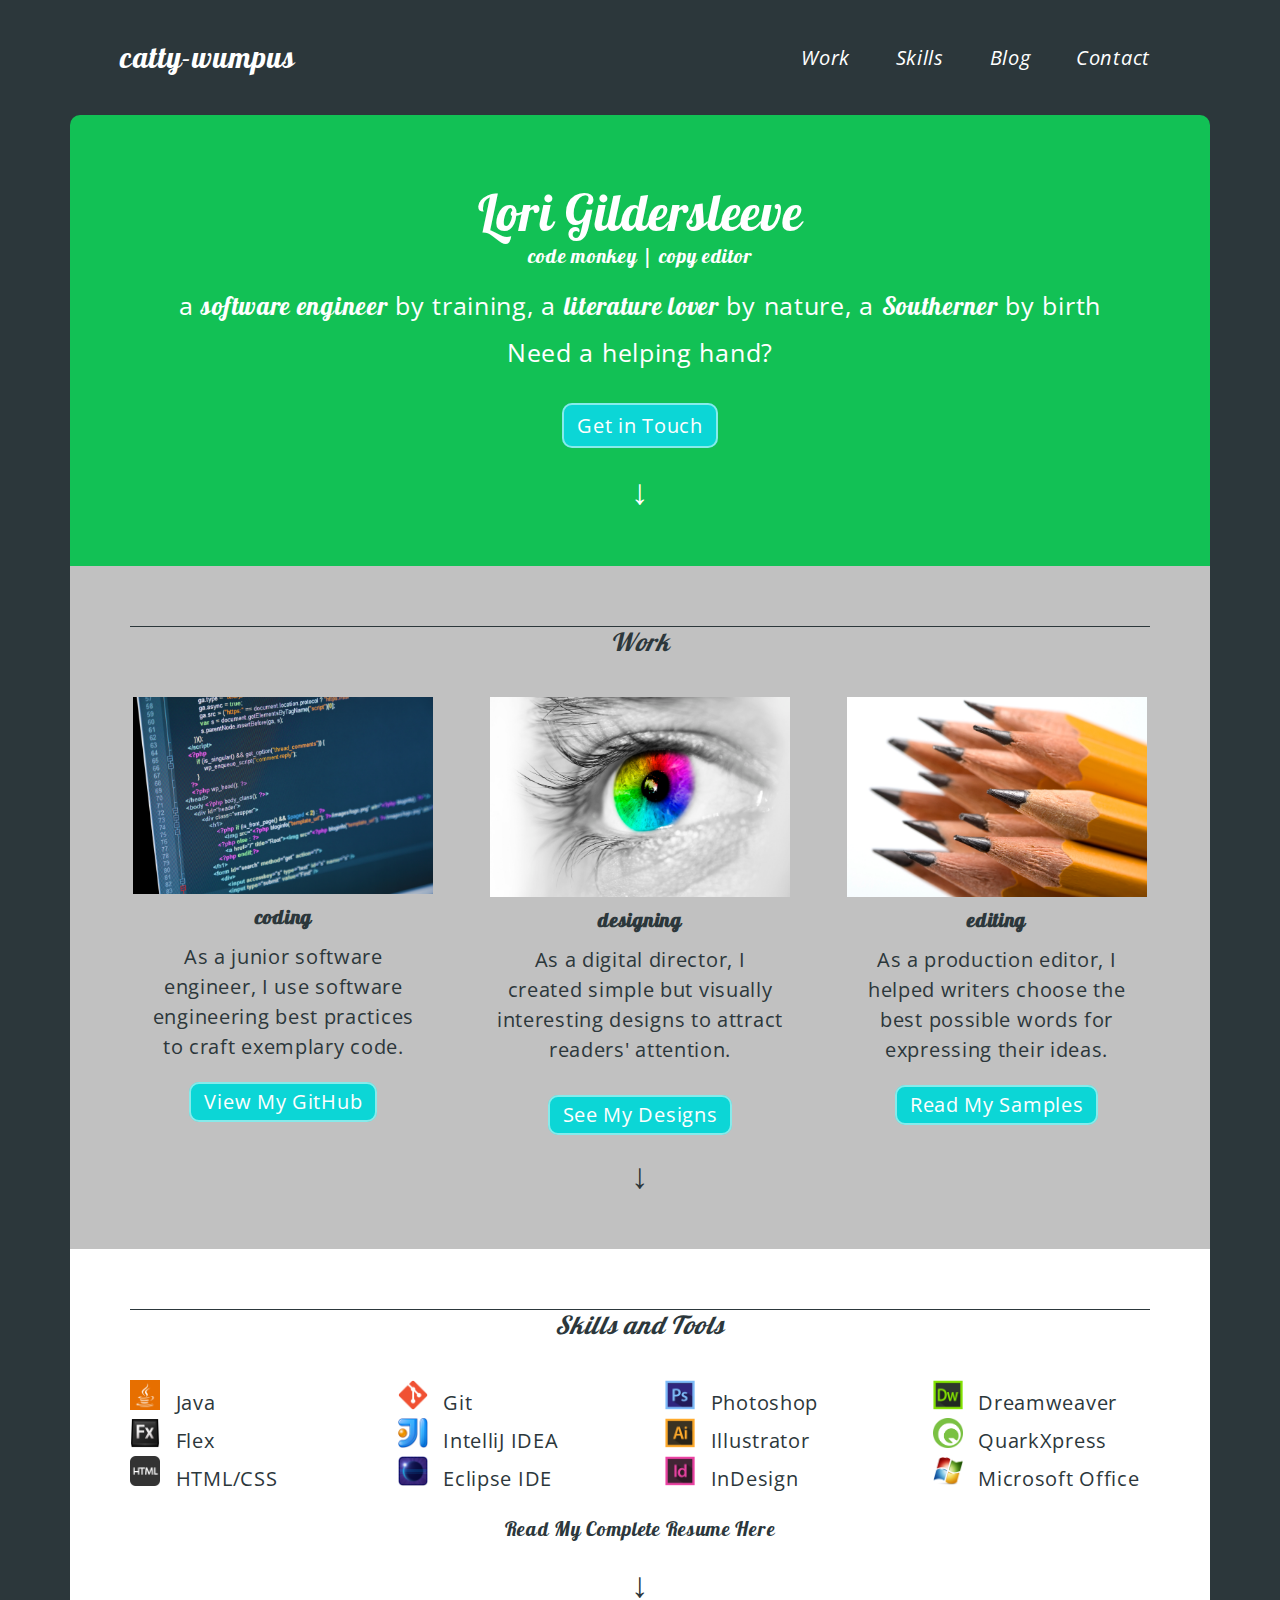
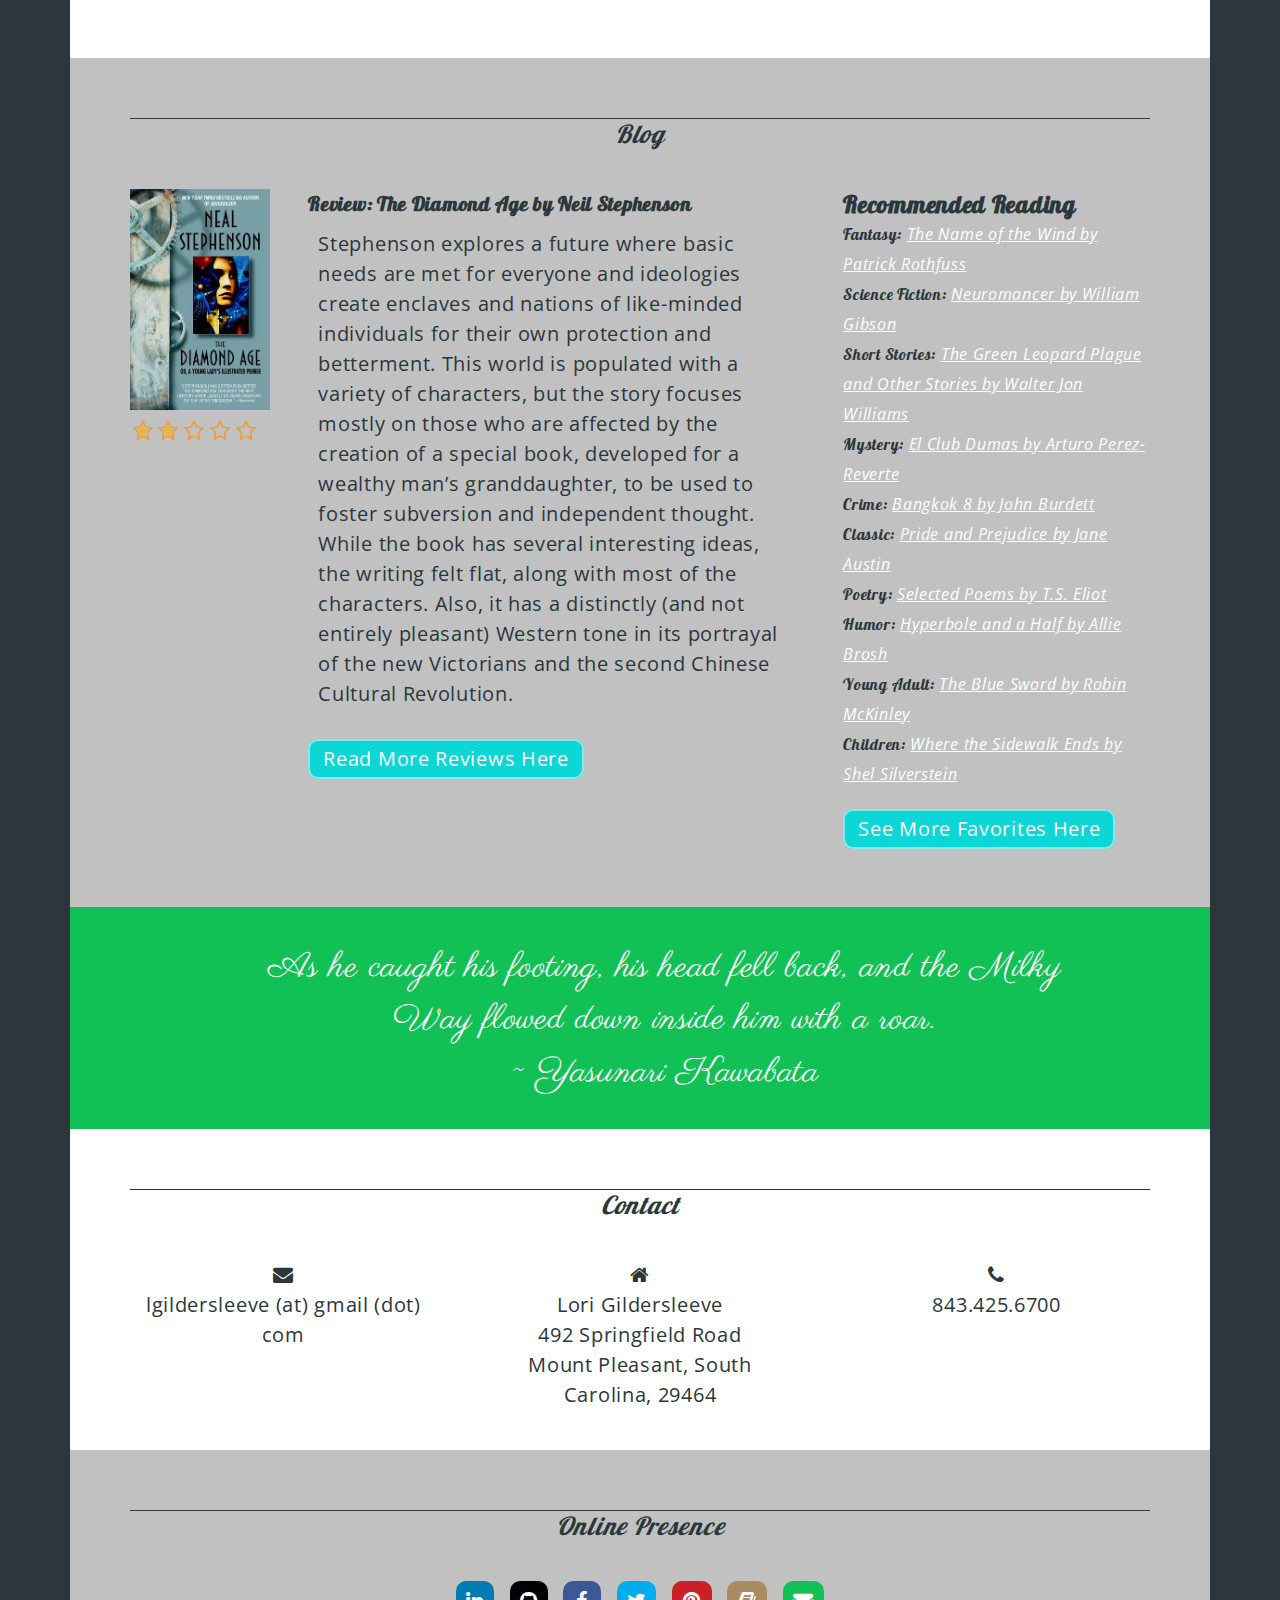
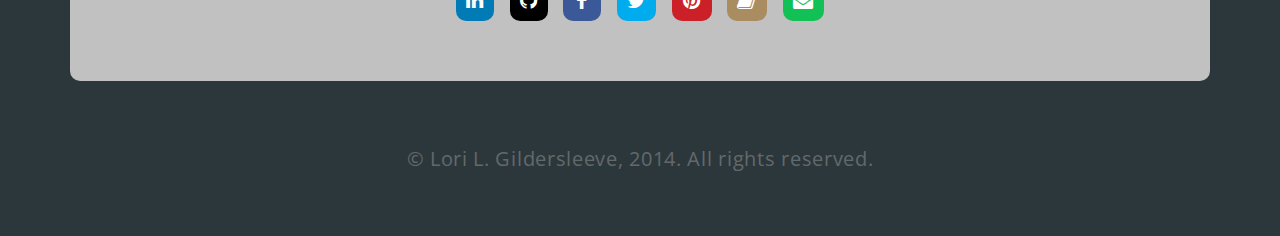
==== index.html @ 258e88af "Initial commit of 2014 web site update." ====
<!DOCTYPE HTML>
<html>
	<head>
		<title>catty-wumpus</title>
		<meta http-equiv="content-type" content="text/html; charset=utf-8" />
		<meta name="description" content="The portfolio for Lori Lane Gildersleeve, software engineer, graphic designer, and copy editor." />
		<meta name="keywords" content="Lori, Gildersleeve, software, engineer, graphic, designer, copy, editor" />
		<meta name="author" content="Lori Gildersleeve" />

		<!-- favicons -->
		<link rel="shortcut icon" href="/favicon.ico" type="image/x-icon">
		<link rel="icon" href="/favicon.ico" type="image/x-icon">

		<!-- fonts -->
		<link href='http://fonts.googleapis.com/css?family=Lobster|Lobster' rel='stylesheet' type='text/css'>
		<link href='http://fonts.googleapis.com/css?family=Open+Sans+Condensed:300,300italic,700|Open+Sans+Condensed' rel='stylesheet' type='text/css'>
		<link href='http://fonts.googleapis.com/css?family=Parisienne|Parisienne' rel='stylesheet' type='text/css'>
		<link href="fonts/font-awesome-4.1.0/css/font-awesome.min.css" rel="stylesheet">

		<!-- scripts -->

		<!-- jquery loader -->
		<link href="jquery-ui-1.10.4.custom.min.css" rel="stylesheet">
		<script src="js/jquery-2.1.1.js"></script>
		<script src="js/jquery-ui-1.10.4.min.js"></script>

		<!-- skelJS scripts -->
		<!--[if lte IE 8]><script src="js/html5shiv.js" type="text/javascript"></script><![endif]-->
		<script src="js/skel.min.js">
		{
			prefix: 'style',
			preloadStyleSheets: true,
			resetCSS: true,
			boxModel: 'border',
			grid: { gutters: 30 },
			breakpoints: {
				wide: { range: '1200-', containers: 1140, grid: { gutters: 50 } },
				narrow: { range: '481-1199', containers: 960 },
				mobile: { range: '-480', containers: 'fluid', lockViewport: true, grid: { collapse: true } }
			}
		}
		</script>

		<!-- script to flip through quotes -->
		<script src="js/quoteScript.js"></script>

		<!-- script to handle carousel -->
		<script src="js/carouselScript.js"></script>

		<!-- script to handle popup dialog -->
		<script src="js/dialogScript.js"></script>

		<!-- Google analytics script -->
		<script>
			(function(i,s,o,g,r,a,m){i['GoogleAnalyticsObject']=r;i[r]=i[r]||function(){
			(i[r].q=i[r].q||[]).push(arguments)},i[r].l=1*new Date();a=s.createElement(o),
			m=s.getElementsByTagName(o)[0];a.async=1;a.src=g;m.parentNode.insertBefore(a,m)
			})(window,document,'script','http://www.google-analytics.com/analytics.js','ga');
			ga('create', 'UA-52053303-1', 'catty-wumpus.com');
			ga('send', 'pageview');
		</script>
	</head>
	<body>
		<div class="container">
			<!-- Header -->
				<div id="header" class="row">
					<div class="4u">
						<a href="http://www.catty-wumpus.com/"><h1>catty-wumpus</h1></a>
					</div>
					<nav id="nav" class="8u">
						<a href="#work">Work</a>
						<a href="#skills">Skills</a>
						<a href="#blog">Blog</a>
						<a href="#contact">Contact</a>
					</nav>
				</div>
			<!-- Hero -->
				<section id="hero">
					<h2>Lori Gildersleeve</h2>
					<h3>code monkey | copy editor</h3>
					<p>a <span class="emphasis">software engineer</span> by training, a <span class="emphasis">literature lover</span> by nature, a <span class="emphasis">Southerner</span> by birth</p>
					<p>Need a helping hand?</p>
					<a href="#contact" class="button">Get in Touch</a>
					<div class="arrowDown">
						↓
					</div>
				</section>
			<!-- Work -->
				<div id="work">
					<div id="divider" class="12u">
						<h4>Work</h4>
					</div>
					<div class="row">
						<section id="work_sub" class="4u">
						<img src="images/work_imgs/code_img.jpg" alt="Code Image" class="work_img"/>
							<h5>coding</h5>
							<p>As a junior software engineer, I use software engineering best practices to craft exemplary code.</p>
							<a href="https://github.com/lgilders" target="_blank" id="work_button" class="button">View My GitHub</a>
						</section>
						<section id="work_sub" class="4u">
							<img src="images/work_imgs/design_img.jpg" alt="Design Image" class="work_img"/>
							<h5>designing</h5>
							<p>As a digital director, I created simple but visually interesting designs to attract readers' attention.</p>
							<a href="carousel.html" id="dialogButton" class="button">See My Designs</a>
						</section>
						<section id="work_sub" class="4u">
							<img src="images/work_imgs/edit_img.jpg" alt="Edit Image" class="work_img"/>
							<h5>editing</h5>
							<p>As a production editor, I helped writers choose the best possible words for expressing their ideas.</p>
							<a href="images/Gildersleeve_Samples.pdf" target="_blank" id="work_button" class="button">Read My Samples</a>
						</section>
					</div>
					<div class="arrowDown">
						↓
					</div>
				</div>
			<!-- Skills -->
				<div id="skills">
					<div id="divider" class="12u">
						<h4>Skills and Tools</h4>
					</div>
					<div id="skill_col" class="row">
						<section class="3u">
							<ul class="skilllist">
								<li><span class="skill"><img src="images/skills_icons/java_icon.png" alt="Java Icon" class="icon"/></span>Java</li>
								<li><span class="skill"><img src="images/skills_icons/flex_icon.png" alt="Flex Icon" class="icon"/></span>Flex</li>
								<li><span class="skill"><img src="images/skills_icons/html_icon.png" alt="HTML Icon" class="icon"/></span>HTML/CSS</li>
							</ul>
						</section>
						<section class="3u">
							<ul class="skilllist">
								<li><span class="skill"><img src="images/skills_icons/git_icon.png" alt="Git Icon" class="icon"/></span>Git</li>
								<li><span class="skill"><img src="images/skills_icons/intellij_icon.png" alt="IntelliJ IDEA Icon" class="icon"/></span>IntelliJ IDEA</li>
								<li><span class="skill"><img src="images/skills_icons/eclipse_icon.png" alt="Eclipse IDE Icon" class="icon"/></span>Eclipse IDE</li>
							</ul>
						</section>
						<section class="3u">
							<ul class="skilllist">
								<li><span class="skill"><img src="images/skills_icons/photoshop_icon.png" alt="Photoshop Icon" class="icon"/></span>Photoshop</li>
								<li><span class="skill"><img src="images/skills_icons/illustrator_icon.png" alt="Illustrator Icon" class="icon"/></span>Illustrator</li>
								<li><span class="skill"><img src="images/skills_icons/indesign_icon.png" alt="InDesign Icon" class="icon"/></span>InDesign</li>
							</ul>
						</section>
						<section class="3u">
							<ul class="skilllist">
								<li><span class="skill"><img src="images/skills_icons/dreamweaver_icon.png" alt="Dreamweaver Icon" class="icon"/></span>Dreamweaver</li>
								<li><span class="skill"><img src="images/skills_icons/quark_icon.png" alt="QuarkXpress Icon" class="icon"/></span>QuarkXpress</li>
								<li><span class="skill"><img src="images/skills_icons/windows_icon.png" alt="MS Office Icon" class="icon"/></span>Microsoft Office</li>
							</ul>
						</section>
					</div>
					<section id="resume" class="12u">
						<a href="images/Gildersleeve_Resume.pdf" target="_blank"><p><span class="emphasis">Read My Complete Resume Here</span></p></a>
					</section>
					<div class="arrowDown">
						↓
					</div>
				</div>
			<!-- Blog -->
				<div id="blog">
					<div id="divider" class="12u">
						<h4>Blog</h4>
					</div>
					<div class="row">
					<!-- Post -->
						<section id="blog_imgs" class="2u">
							<div id="blog_img">
								<img src="images/blog_imgs/diamond_age_cover.jpg" alt="The Diamond Age book cover" class="blog_img"/>
							</div>
							<div id="star_img">
								<ul id="stars">
									<li><img src="images/blog_imgs/stars/star_full.png" alt="Full Star" class="star_img"/></li>
									<li><img src="images/blog_imgs/stars/star_full.png" alt="Full Star" class="star_img"/></li>
									<li><img src="images/blog_imgs/stars/star_empty.png" alt="Empty Star" class="star_img"/></li>
									<li><img src="images/blog_imgs/stars/star_empty.png" alt="Empty Star" class="star_img"/></li>
									<li><img src="images/blog_imgs/stars/star_empty.png" alt="Empty Star" class="star_img"/></li>
								</ul>
							</div>
						</section>
						<section class="6u">
							<h5>Review: The Diamond Age by Neil Stephenson</h5>
							<p>Stephenson explores a future where basic needs are met for everyone and ideologies create enclaves and nations of like-minded individuals for their own protection and betterment. This world is populated with a variety of characters, but the story focuses mostly on those who are affected by the creation of a special book, developed for a wealthy man’s granddaughter, to be used to foster subversion and independent thought. While the book has several interesting ideas, the writing felt flat, along with most of the characters. Also, it has a distinctly (and not entirely pleasant) Western tone in its portrayal of the new Victorians and the second Chinese Cultural Revolution.</p>
							<a href="http://catty-wumpus.com/blog/" target="_blank" id="review_button" class="button">Read More Reviews Here</a>
						</section>
						<!-- Recommendations -->
						<section id="reading" class="4u">
							<h5>Recommended Reading</h5>
							<ul>
								<li><span class="emphasis">Fantasy:</span> <a href="http://www.amazon.com/The-Name-Wind-Kingkiller-Chronicles/dp/0756404746/ref=sr_1_1?ie=UTF8&qid=1402986743&sr=8-1&keywords=name+of+the+wind" target="_blank" >The Name of the Wind by Patrick Rothfuss</a></li>
								
								<li><span class="emphasis">Science Fiction:</span> <a href="http://www.amazon.com/Neuromancer-William-Gibson/dp/0441569595/ref=sr_1_1?s=books&ie=UTF8&qid=1402986767&sr=1-1&keywords=neuromancer" target="_blank" >Neuromancer by William Gibson</a></li>
								
								<li><span class="emphasis">Short Stories:</span> <a href="http://www.amazon.com/Green-Leopard-Plague-Other-Stories/dp/1597801771/ref=sr_1_1?ie=UTF8&qid=1402987692&sr=8-1&keywords=green+leopard+plague" target="_blank" >The Green Leopard Plague and Other Stories by Walter Jon Williams</a></li>

								<li><span class="emphasis">Mystery:</span> <a href="http://www.amazon.com/Club-Dumas-Arturo-Perez-Reverte/dp/015603283X/ref=sr_1_1?s=books&ie=UTF8&qid=1402986788&sr=1-1&keywords=el+club+dumas" target="_blank" >El Club Dumas by Arturo Perez-Reverte</a></li>
								
								<li><span class="emphasis">Crime:</span> <a href="http://www.amazon.com/Bangkok-Royal-Thai-Detective-Novel/dp/1400032903/ref=sr_1_1?s=books&ie=UTF8&qid=1402986802&sr=1-1&keywords=bangkok+8" target="_blank" >Bangkok 8 by John Burdett</a></li>
								
								<li><span class="emphasis">Classic:</span> <a href="http://www.amazon.com/Pride-Prejudice-Jane-Austen/dp/149440477X/ref=sr_1_1?s=books&ie=UTF8&qid=1402986820&sr=1-1&keywords=pride+and+prejudice" target="_blank" >Pride and Prejudice by Jane Austin</a></li>
								
								<li><span class="emphasis">Poetry:</span> <a href="http://www.amazon.com/Selected-Poems-T-S-Eliot/dp/0156806479/ref=sr_1_12?ie=UTF8&qid=1402987466&sr=8-12&keywords=t.s.+eliot" target="_blank" >Selected Poems by T.S. Eliot</a></li>
								
								<li><span class="emphasis">Humor:</span> <a href="http://www.amazon.com/Hyperbole-Half-Unfortunate-Situations-Mechanisms/dp/1451666179/ref=sr_1_1?s=books&ie=UTF8&qid=1402986872&sr=1-1&keywords=hyperbole+and+a+half" target="_blank" >Hyperbole and a Half by Allie Brosh</a></li>
								
								<li><span class="emphasis">Young Adult:</span> <a href="http://www.amazon.com/Blue-Sword-Newbery-Honor-Roll/dp/014130975X/ref=sr_1_1?ie=UTF8&qid=1402987584&sr=8-1&keywords=the+blue+sword" target="_blank" >The Blue Sword by Robin McKinley</a></li>
								
								<li><span class="emphasis">Children:</span> <a href="http://www.amazon.com/Where-Sidewalk-Ends-Poems-Drawings/dp/0060572345/ref=sr_1_1?ie=UTF8&qid=1402988008&sr=8-1&keywords=shel+silverstein" target="_blank" >Where the Sidewalk Ends by Shel Silverstein</a></li>
							</ul>
							<div id="reading_button">
								<a href="https://www.goodreads.com/lgildersleeve" target="_blank" class="button">See More Favorites Here</a>
							</div>
						</section>
					</div>
				</div>
			<!-- Quote -->
				<div id="quote" class="row">
					<section id="changeQuote" class="12u">
						<p>As he caught his footing, his head fell back, and the Milky Way flowed down inside him with a roar.</p>
						<p>~ Yasunari Kawabata</p>
					</section>
				</div>
			<!-- Contact -->
				<div id="contact">
					<div id="divider" class="12u">
						<h4>Contact</h4>
					</div>
					<!-- Real World -->
					<div class="row">
						<section class="4u">
							<ul class="email">
								<li><span class="fa fa-envelope" /></li>
								<li><p>lgildersleeve (at) gmail (dot) com</p></li>
							</ul>
						</section>
						<section class="4u">
							<ul class="address">
								<li><span class="fa fa-home" /></li>
								<li><p>Lori Gildersleeve <br/>
							   492 Springfield Road <br/>
							   Mount Pleasant, South Carolina, 29464</p></li>
							</ul>
						</section>
						<section class="4u">
							<ul class="phone">
								<li><span class="fa fa-phone" /></li>
								<li><p>843.425.6700</p></li>
							</ul>
						</section>	
					</div>
				</div>
			<!-- Presence -->
				<div id="presence">
					<div id="divider" class="12u">
						<h4>Online Presence</h4>
					</div>
					<div id="presence_list">
						<section class="12u">
							<ul class="social">
								<li><a href="http://www.linkedin.com/in/lgildersleeve/" target="_blank" class="fa fa-linkedin"></a></li>
								<li><a href="https://github.com/lgilders" target="_blank" class="fa fa-github"></a></li>
								<li><a href="https://www.facebook.com/lgildersleeve" target="_blank" class="fa fa-facebook"></a></li>
								<li><a href="https://twitter.com/catty_wumpus" target="_blank" class="fa fa-twitter"></a></li>
								<li><a href="http://www.pinterest.com/llgildersleeve/" target="_blank" class="fa fa-pinterest"></a></li>
								<li><a href="https://www.goodreads.com/lgildersleeve" target="_blank" class="fa fa-book"></a></li>
								<li><a href="mailto:lgildersleeve@gmail.com" class="fa fa-envelope"></a></li>
							</ul>
						</section>
					</div>
				</div>
			<!-- Footer -->
				<div id="footer" class="row">
					&copy; Lori L. Gildersleeve, 2014. All rights reserved.
				</div>
			<!-- Dialog Div -->
				<div id="dialog1" title="Design Samples">
				</div>
		</div>
	</body>
</html>
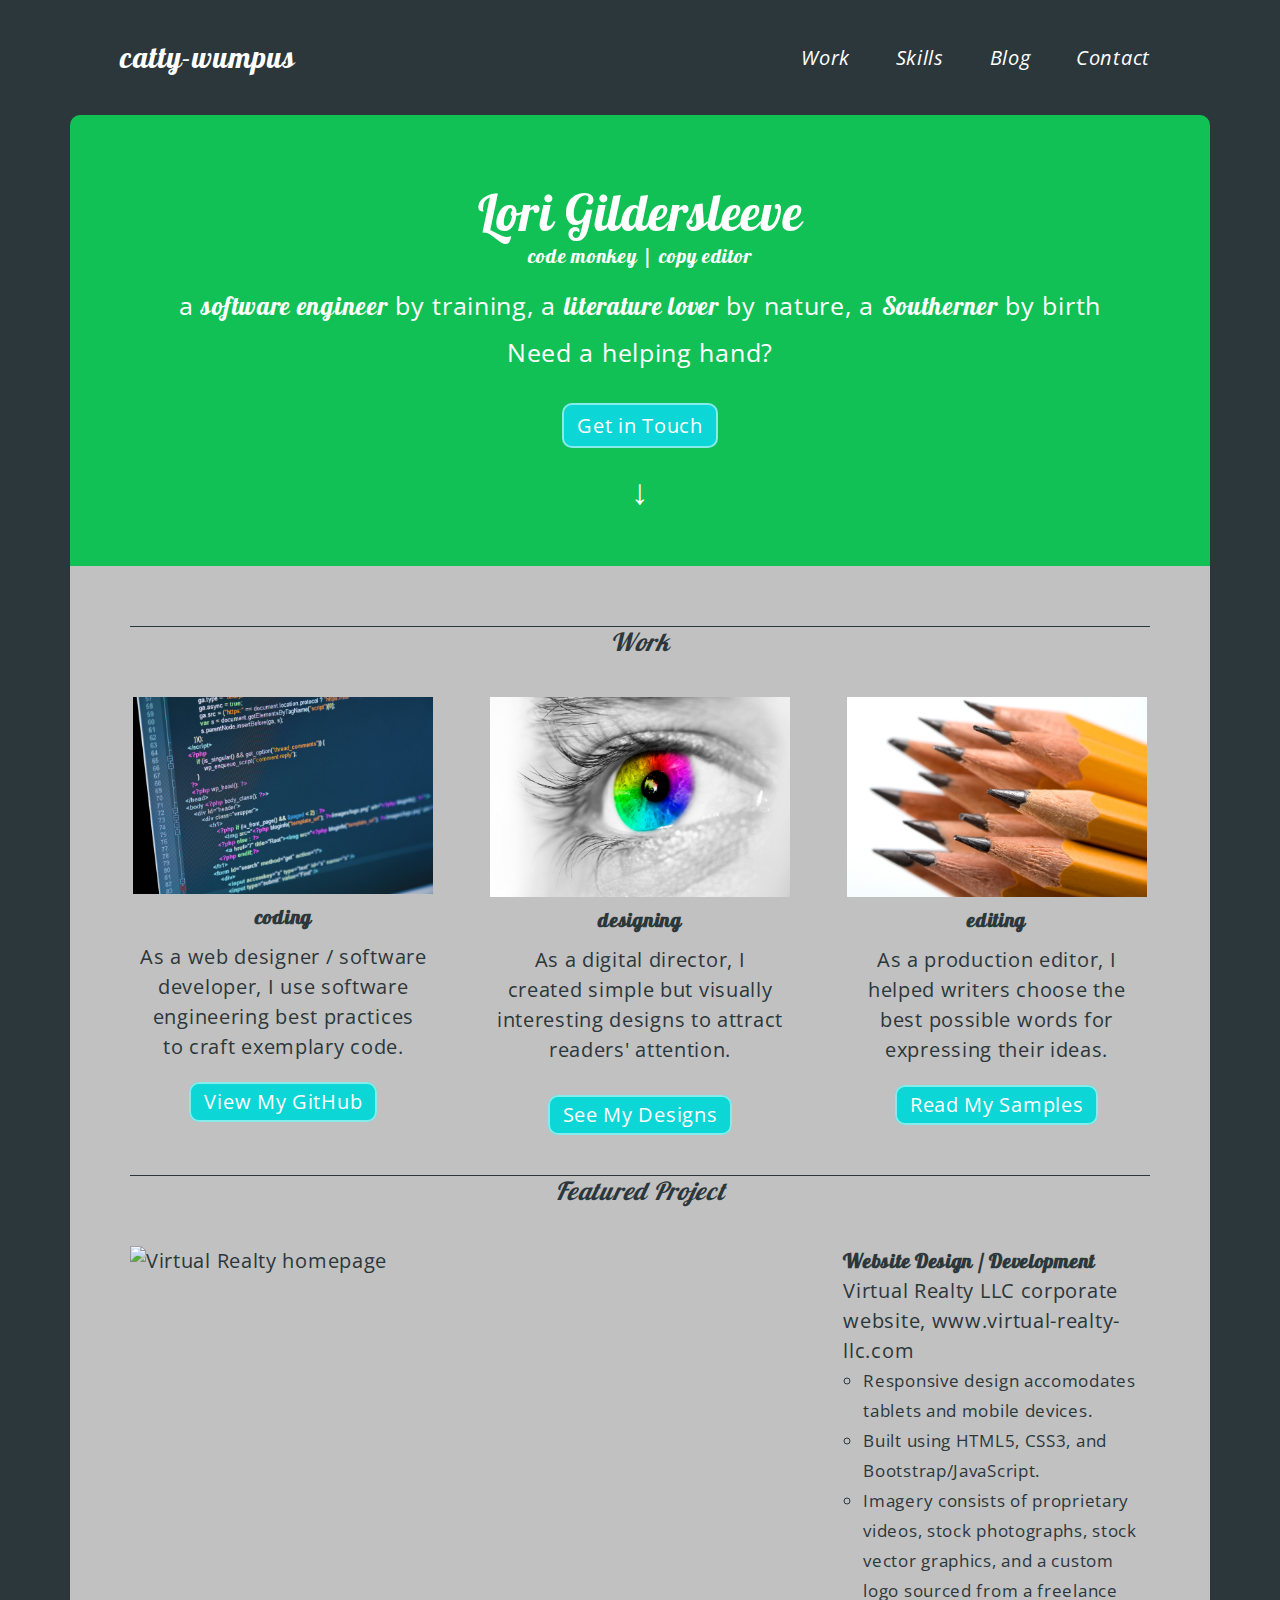
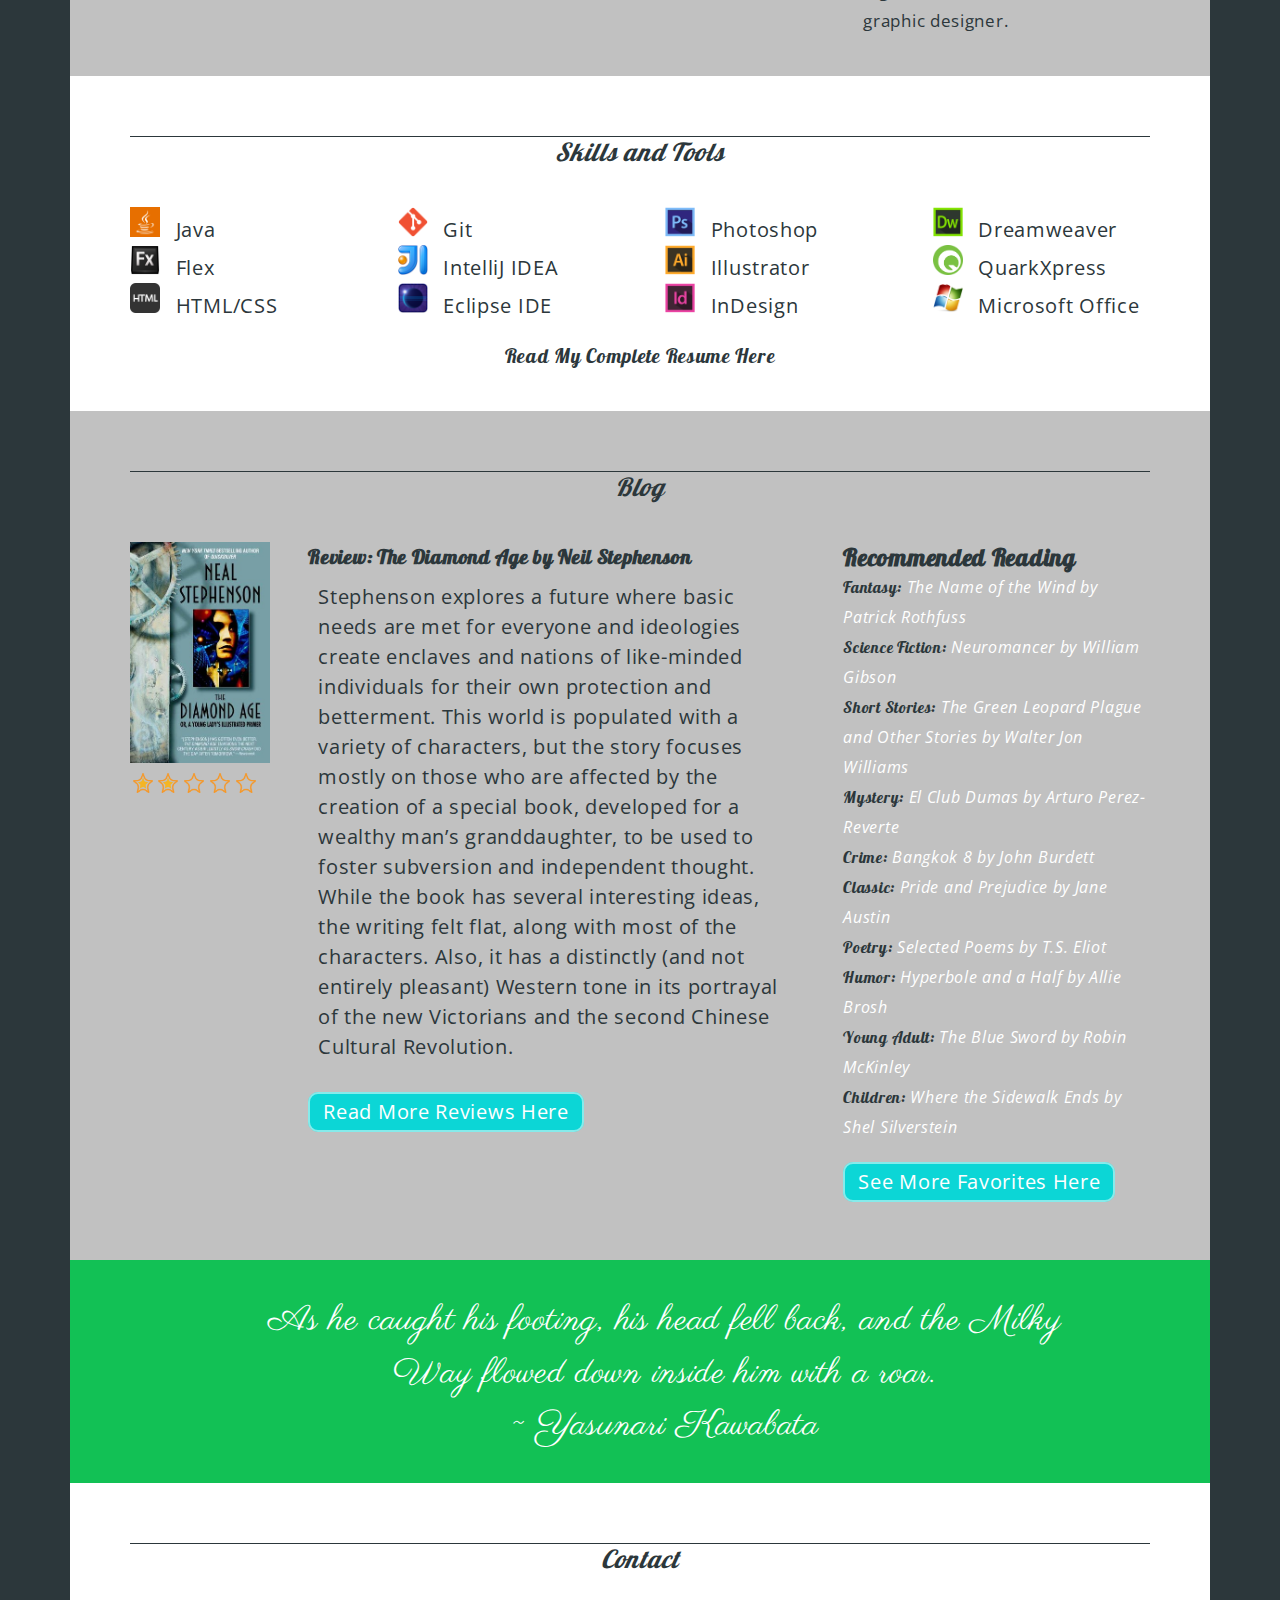
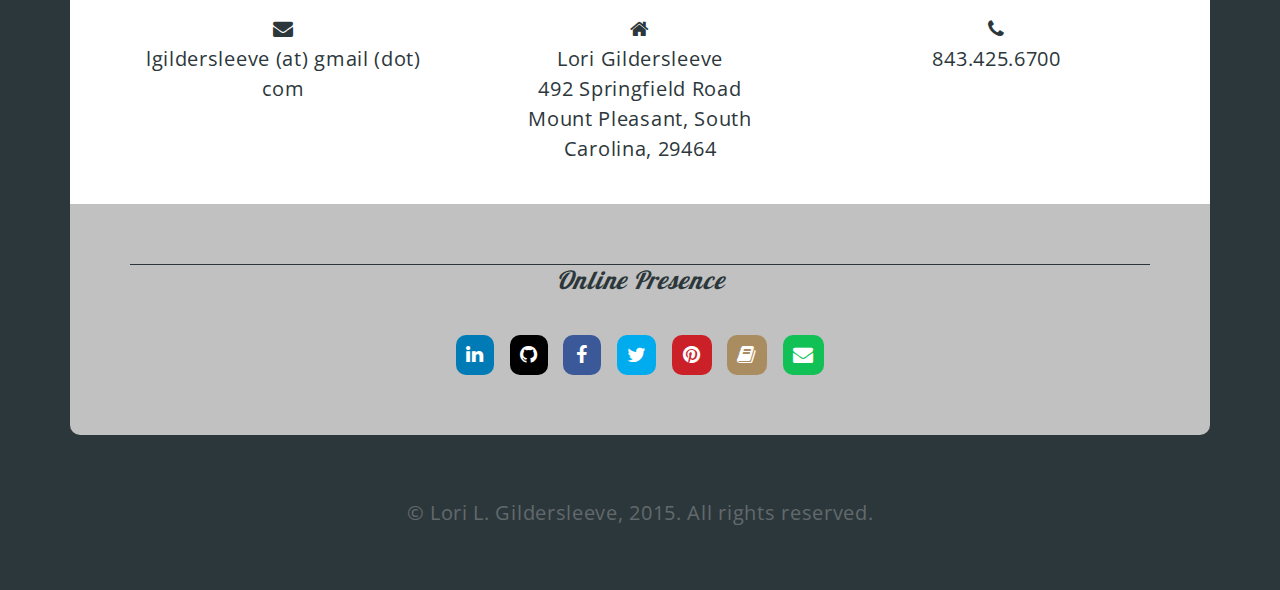
==== commit c9406bdb: "Updated site with featured project." ====
--- a/index.html
+++ b/index.html
@@ -94,7 +94,7 @@
 						<section id="work_sub" class="4u">
 						<img src="images/work_imgs/code_img.jpg" alt="Code Image" class="work_img"/>
 							<h5>coding</h5>
-							<p>As a junior software engineer, I use software engineering best practices to craft exemplary code.</p>
+							<p>As a web designer / software developer, I use software engineering best practices to craft exemplary code.</p>
 							<a href="https://github.com/lgilders" target="_blank" id="work_button" class="button">View My GitHub</a>
 						</section>
 						<section id="work_sub" class="4u">
@@ -110,8 +110,24 @@
 							<a href="images/Gildersleeve_Samples.pdf" target="_blank" id="work_button" class="button">Read My Samples</a>
 						</section>
 					</div>
-					<div class="arrowDown">
-						↓
+					<div id="project">
+						<div id="divider" class="12u">
+							<h4>Featured Project</h4>
+						</div>
+						<div class="row">
+							<section id="project_sub" class="8u">
+								<a href="http://www.virtual-realty-llc.com"><img src="images/work_imgs/virtual-realty.png" title="Virtual Realty homepage" /></a>
+							</section>
+							<section id="project_sub" class="4u">
+								<h5>Website Design / Development</h5>
+								<p>Virtual Realty LLC corporate website, <a href="http://www.virtual-realty-llc.com">www.virtual-realty-llc.com</a></p>
+								<ul>
+									<li>Responsive design accomodates tablets and mobile devices.</li>
+									<li>Built using HTML5, CSS3, and Bootstrap/JavaScript.</li>
+									<li>Imagery consists of proprietary videos, stock photographs, stock vector graphics, and a custom logo sourced from a freelance graphic designer.</li>
+								</ul>
+							</section>
+						</div>
 					</div>
 				</div>
 			<!-- Skills -->
@@ -152,9 +168,6 @@
 					<section id="resume" class="12u">
 						<a href="images/Gildersleeve_Resume.pdf" target="_blank"><p><span class="emphasis">Read My Complete Resume Here</span></p></a>
 					</section>
-					<div class="arrowDown">
-						↓
-					</div>
 				</div>
 			<!-- Blog -->
 				<div id="blog">
@@ -269,7 +282,7 @@
 				</div>
 			<!-- Footer -->
 				<div id="footer" class="row">
-					&copy; Lori L. Gildersleeve, 2014. All rights reserved.
+					&copy; Lori L. Gildersleeve, 2015. All rights reserved.
 				</div>
 			<!-- Dialog Div -->
 				<div id="dialog1" title="Design Samples">
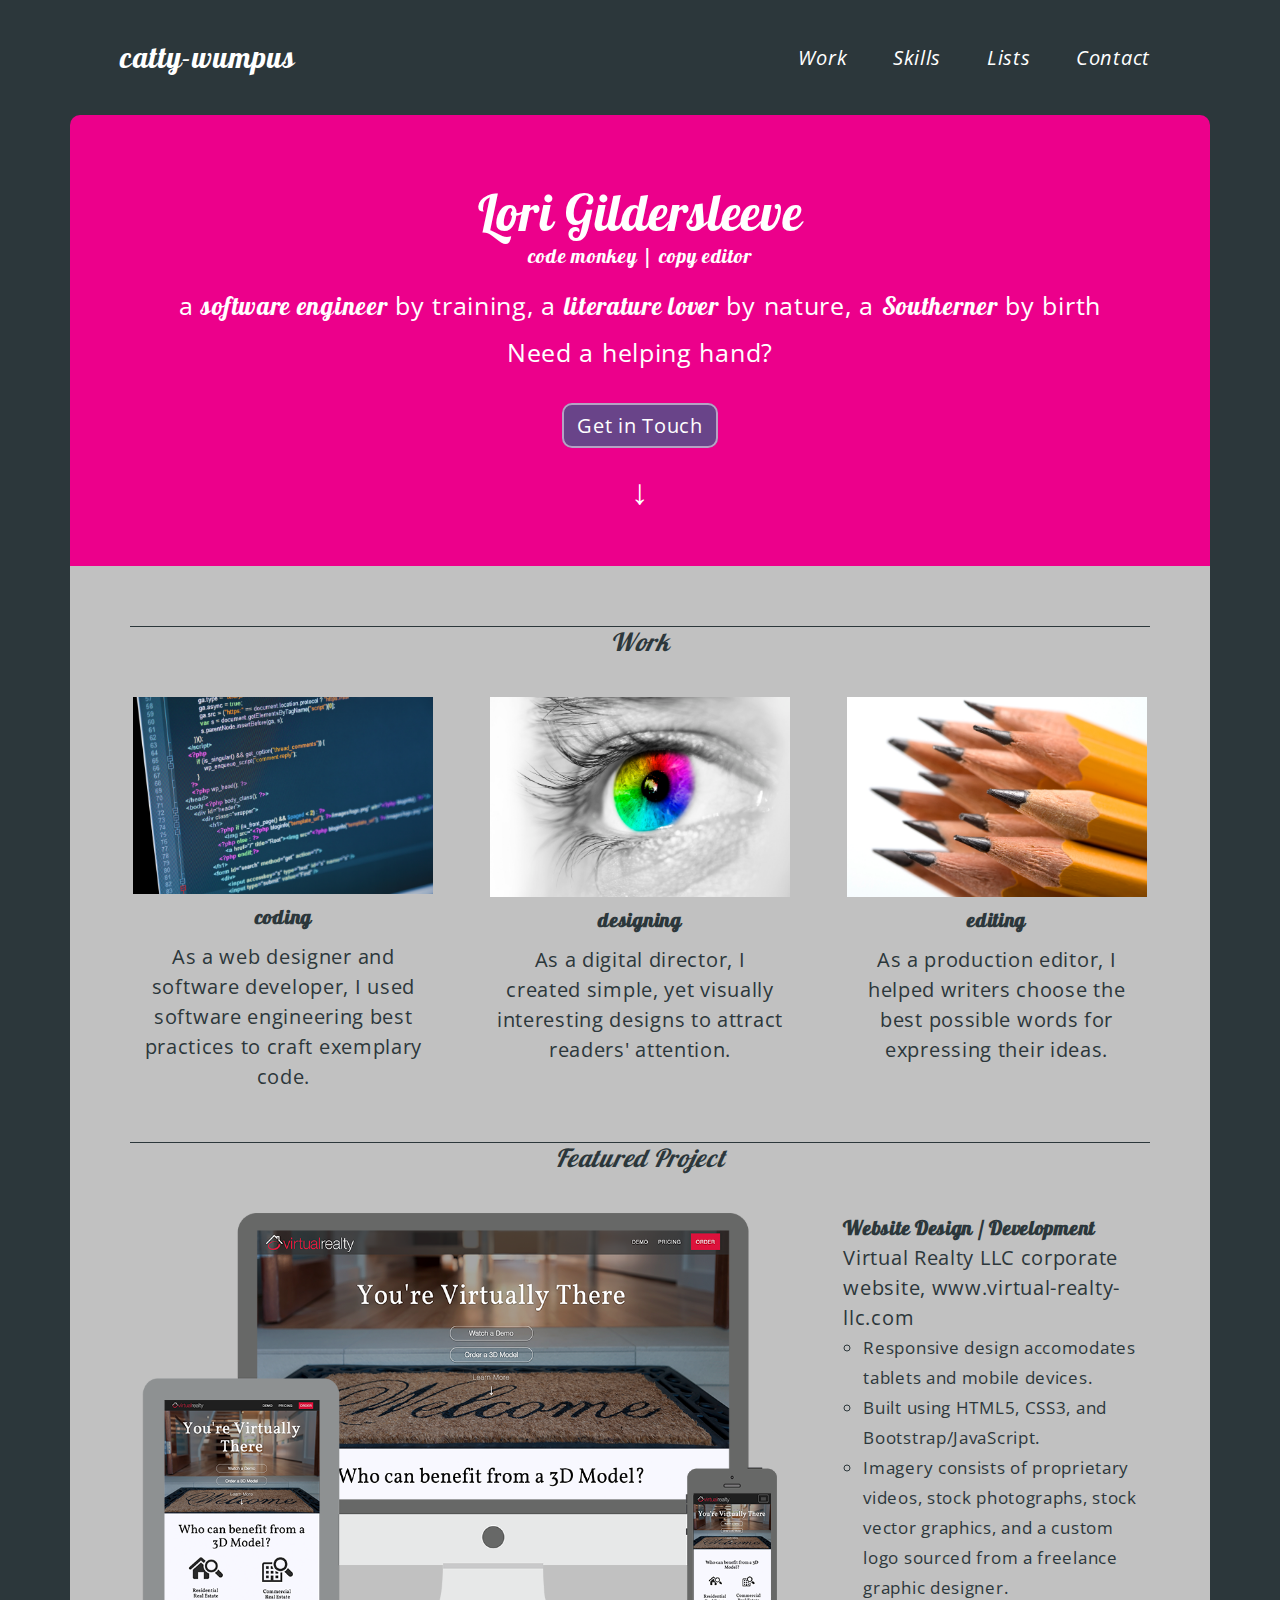
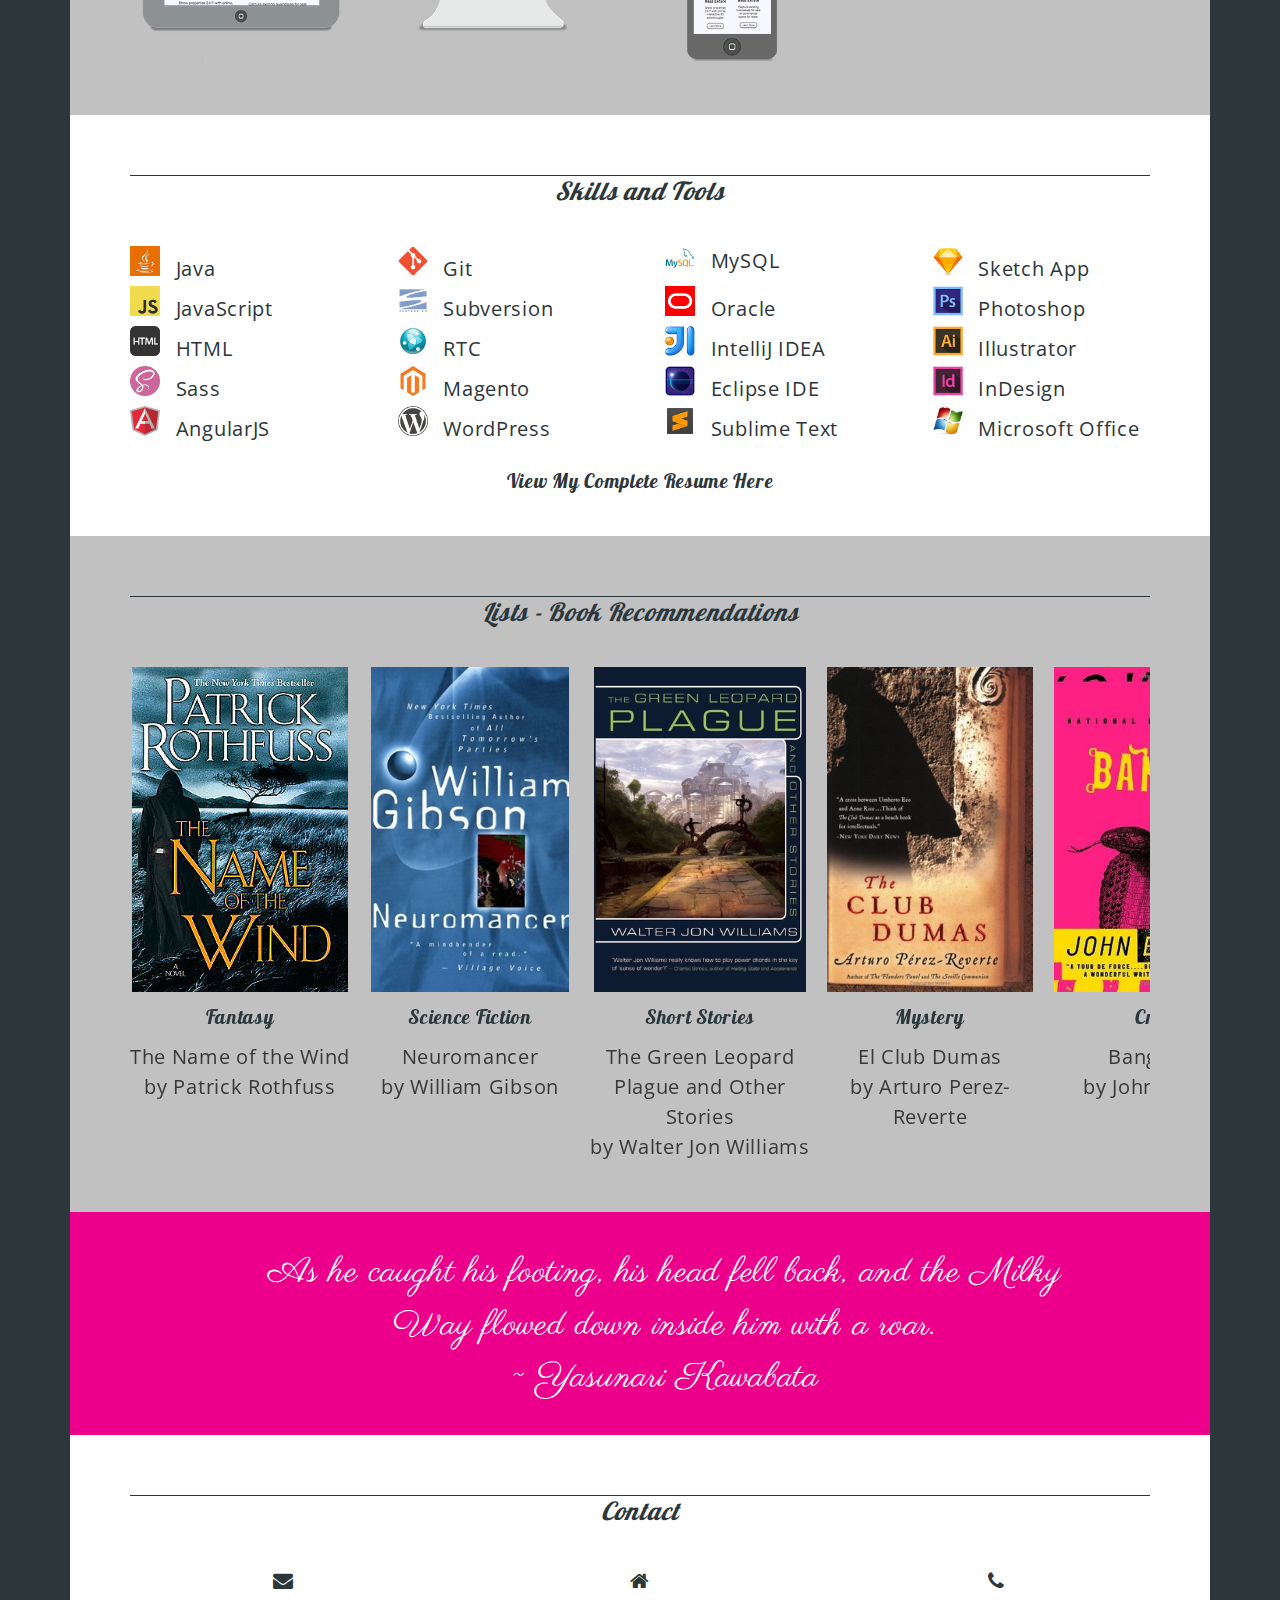
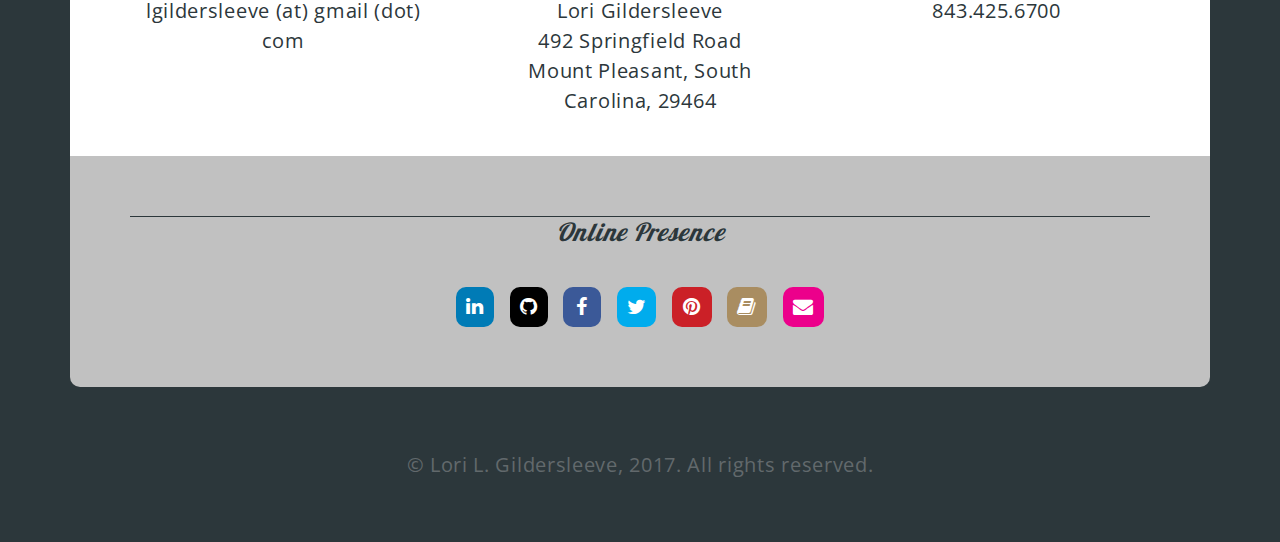
==== commit c9f08707: "Updated website." ====
--- a/index.html
+++ b/index.html
@@ -8,8 +8,8 @@
 		<meta name="author" content="Lori Gildersleeve" />
 
 		<!-- favicons -->
-		<link rel="shortcut icon" href="/favicon.ico" type="image/x-icon">
-		<link rel="icon" href="/favicon.ico" type="image/x-icon">
+		<link rel="shortcut icon" href="favicon.ico" type="image/x-icon">
+		<link rel="icon" href="favicon.ico" type="image/x-icon">
 
 		<!-- fonts -->
 		<link href='http://fonts.googleapis.com/css?family=Lobster|Lobster' rel='stylesheet' type='text/css'>
@@ -41,6 +41,12 @@
 		}
 		</script>
 
+        <!-- owl carousel -->
+        <link rel="stylesheet" href="js/owl-carousel/owl.carousel.min.css">
+        <link rel="stylesheet" href="js/owl-carousel/owl.theme.default.min.css">
+        <link rel="stylesheet" href="js/owl-carousel/owl.theme.green.min.css">
+        <script src="js/owl-carousel/owl.carousel.min.js"></script>
+
 		<!-- script to flip through quotes -->
 		<script src="js/quoteScript.js"></script>
 
@@ -63,230 +69,262 @@
 	<body>
 		<div class="container">
 			<!-- Header -->
-				<div id="header" class="row">
-					<div class="4u">
-						<a href="http://www.catty-wumpus.com/"><h1>catty-wumpus</h1></a>
-					</div>
-					<nav id="nav" class="8u">
-						<a href="#work">Work</a>
-						<a href="#skills">Skills</a>
-						<a href="#blog">Blog</a>
-						<a href="#contact">Contact</a>
-					</nav>
-				</div>
+            <div id="header" class="row">
+                <div class="4u">
+                    <a href="http://www.catty-wumpus.com/"><h1>catty-wumpus</h1></a>
+                </div>
+                <nav id="nav" class="8u">
+                    <a href="#work">Work</a>
+                    <a href="#skills">Skills</a>
+                    <a href="#lists">Lists</a>
+                    <a href="#contact">Contact</a>
+                </nav>
+            </div>
 			<!-- Hero -->
-				<section id="hero">
-					<h2>Lori Gildersleeve</h2>
-					<h3>code monkey | copy editor</h3>
-					<p>a <span class="emphasis">software engineer</span> by training, a <span class="emphasis">literature lover</span> by nature, a <span class="emphasis">Southerner</span> by birth</p>
-					<p>Need a helping hand?</p>
-					<a href="#contact" class="button">Get in Touch</a>
-					<div class="arrowDown">
-						↓
-					</div>
-				</section>
+            <section id="hero">
+                <h2>Lori Gildersleeve</h2>
+                <h3>code monkey | copy editor</h3>
+                <p>a <span class="emphasis">software engineer</span> by training, a <span class="emphasis">literature lover</span> by nature, a <span class="emphasis">Southerner</span> by birth</p>
+                <p>Need a helping hand?</p>
+                <a href="#contact" class="button">Get in Touch</a>
+                <div class="arrowDown">
+                    ↓
+                </div>
+            </section>
 			<!-- Work -->
-				<div id="work">
-					<div id="divider" class="12u">
-						<h4>Work</h4>
-					</div>
-					<div class="row">
-						<section id="work_sub" class="4u">
-						<img src="images/work_imgs/code_img.jpg" alt="Code Image" class="work_img"/>
-							<h5>coding</h5>
-							<p>As a web designer / software developer, I use software engineering best practices to craft exemplary code.</p>
-							<a href="https://github.com/lgilders" target="_blank" id="work_button" class="button">View My GitHub</a>
-						</section>
-						<section id="work_sub" class="4u">
-							<img src="images/work_imgs/design_img.jpg" alt="Design Image" class="work_img"/>
-							<h5>designing</h5>
-							<p>As a digital director, I created simple but visually interesting designs to attract readers' attention.</p>
-							<a href="carousel.html" id="dialogButton" class="button">See My Designs</a>
-						</section>
-						<section id="work_sub" class="4u">
-							<img src="images/work_imgs/edit_img.jpg" alt="Edit Image" class="work_img"/>
-							<h5>editing</h5>
-							<p>As a production editor, I helped writers choose the best possible words for expressing their ideas.</p>
-							<a href="images/Gildersleeve_Samples.pdf" target="_blank" id="work_button" class="button">Read My Samples</a>
-						</section>
-					</div>
-					<div id="project">
-						<div id="divider" class="12u">
-							<h4>Featured Project</h4>
-						</div>
-						<div class="row">
-							<section id="project_sub" class="8u">
-								<a href="http://www.virtual-realty-llc.com"><img src="images/work_imgs/virtual-realty.png" title="Virtual Realty homepage" /></a>
-							</section>
-							<section id="project_sub" class="4u">
-								<h5>Website Design / Development</h5>
-								<p>Virtual Realty LLC corporate website, <a href="http://www.virtual-realty-llc.com">www.virtual-realty-llc.com</a></p>
-								<ul>
-									<li>Responsive design accomodates tablets and mobile devices.</li>
-									<li>Built using HTML5, CSS3, and Bootstrap/JavaScript.</li>
-									<li>Imagery consists of proprietary videos, stock photographs, stock vector graphics, and a custom logo sourced from a freelance graphic designer.</li>
-								</ul>
-							</section>
-						</div>
-					</div>
-				</div>
+            <div id="work">
+                <div class="divider 12u">
+                    <h4>Work</h4>
+                </div>
+                <div class="row">
+                    <section class="work_sub 4u">
+                    <img src="images/work_imgs/code_img.jpg" alt="Code Image" class="work_img"/>
+                        <h5>coding</h5>
+                        <p>As a web designer and software developer, I used software engineering best practices to craft exemplary code.</p>
+                        <!--<a href="https://github.com/lgilders" target="_blank" class="button work_button">Explore Code Samples</a>-->
+                    </section>
+                    <section class="work_sub 4u">
+                        <img src="images/work_imgs/design_img.jpg" alt="Design Image" class="work_img"/>
+                        <h5>designing</h5>
+                        <p>As a digital director, I created simple, yet visually interesting designs to attract readers' attention.</p>
+                        <!--<a href="carousel.html" class="button work_button">View Design Samples</a>-->
+                    </section>
+                    <section class="work_sub 4u">
+                        <img src="images/work_imgs/edit_img.jpg" alt="Edit Image" class="work_img"/>
+                        <h5>editing</h5>
+                        <p>As a production editor, I helped writers choose the best possible words for expressing their ideas.</p>
+                        <!--<a href="images/Gildersleeve_Samples.pdf" target="_blank" class="button work_button">Read Writing Samples</a>-->
+                    </section>
+                </div>
+                <div id="project">
+                    <div class="divider 12u">
+                        <h4>Featured Project</h4>
+                    </div>
+                    <div class="row">
+                        <section class="project_sub 8u">
+                            <a href="http://www.virtual-realty-llc.com"><img src="images/virtual-realty.png" title="Virtual Realty homepage" /></a>
+                        </section>
+                        <section class="project_sub 4u">
+                            <h5>Website Design / Development</h5>
+                            <p>Virtual Realty LLC corporate website, <a href="http://www.virtual-realty-llc.com">www.virtual-realty-llc.com</a></p>
+                            <ul>
+                                <li>Responsive design accomodates tablets and mobile devices.</li>
+                                <li>Built using HTML5, CSS3, and Bootstrap/JavaScript.</li>
+                                <li>Imagery consists of proprietary videos, stock photographs, stock vector graphics, and a custom logo sourced from a freelance graphic designer.</li>
+                            </ul>
+                        </section>
+                    </div>
+                </div>
+            </div>
 			<!-- Skills -->
-				<div id="skills">
-					<div id="divider" class="12u">
-						<h4>Skills and Tools</h4>
-					</div>
-					<div id="skill_col" class="row">
-						<section class="3u">
-							<ul class="skilllist">
-								<li><span class="skill"><img src="images/skills_icons/java_icon.png" alt="Java Icon" class="icon"/></span>Java</li>
-								<li><span class="skill"><img src="images/skills_icons/flex_icon.png" alt="Flex Icon" class="icon"/></span>Flex</li>
-								<li><span class="skill"><img src="images/skills_icons/html_icon.png" alt="HTML Icon" class="icon"/></span>HTML/CSS</li>
-							</ul>
-						</section>
-						<section class="3u">
-							<ul class="skilllist">
-								<li><span class="skill"><img src="images/skills_icons/git_icon.png" alt="Git Icon" class="icon"/></span>Git</li>
-								<li><span class="skill"><img src="images/skills_icons/intellij_icon.png" alt="IntelliJ IDEA Icon" class="icon"/></span>IntelliJ IDEA</li>
-								<li><span class="skill"><img src="images/skills_icons/eclipse_icon.png" alt="Eclipse IDE Icon" class="icon"/></span>Eclipse IDE</li>
-							</ul>
-						</section>
-						<section class="3u">
-							<ul class="skilllist">
-								<li><span class="skill"><img src="images/skills_icons/photoshop_icon.png" alt="Photoshop Icon" class="icon"/></span>Photoshop</li>
-								<li><span class="skill"><img src="images/skills_icons/illustrator_icon.png" alt="Illustrator Icon" class="icon"/></span>Illustrator</li>
-								<li><span class="skill"><img src="images/skills_icons/indesign_icon.png" alt="InDesign Icon" class="icon"/></span>InDesign</li>
-							</ul>
-						</section>
-						<section class="3u">
-							<ul class="skilllist">
-								<li><span class="skill"><img src="images/skills_icons/dreamweaver_icon.png" alt="Dreamweaver Icon" class="icon"/></span>Dreamweaver</li>
-								<li><span class="skill"><img src="images/skills_icons/quark_icon.png" alt="QuarkXpress Icon" class="icon"/></span>QuarkXpress</li>
-								<li><span class="skill"><img src="images/skills_icons/windows_icon.png" alt="MS Office Icon" class="icon"/></span>Microsoft Office</li>
-							</ul>
-						</section>
-					</div>
-					<section id="resume" class="12u">
-						<a href="images/Gildersleeve_Resume.pdf" target="_blank"><p><span class="emphasis">Read My Complete Resume Here</span></p></a>
-					</section>
-				</div>
-			<!-- Blog -->
-				<div id="blog">
-					<div id="divider" class="12u">
-						<h4>Blog</h4>
-					</div>
-					<div class="row">
-					<!-- Post -->
-						<section id="blog_imgs" class="2u">
-							<div id="blog_img">
-								<img src="images/blog_imgs/diamond_age_cover.jpg" alt="The Diamond Age book cover" class="blog_img"/>
-							</div>
-							<div id="star_img">
-								<ul id="stars">
-									<li><img src="images/blog_imgs/stars/star_full.png" alt="Full Star" class="star_img"/></li>
-									<li><img src="images/blog_imgs/stars/star_full.png" alt="Full Star" class="star_img"/></li>
-									<li><img src="images/blog_imgs/stars/star_empty.png" alt="Empty Star" class="star_img"/></li>
-									<li><img src="images/blog_imgs/stars/star_empty.png" alt="Empty Star" class="star_img"/></li>
-									<li><img src="images/blog_imgs/stars/star_empty.png" alt="Empty Star" class="star_img"/></li>
-								</ul>
-							</div>
-						</section>
-						<section class="6u">
-							<h5>Review: The Diamond Age by Neil Stephenson</h5>
-							<p>Stephenson explores a future where basic needs are met for everyone and ideologies create enclaves and nations of like-minded individuals for their own protection and betterment. This world is populated with a variety of characters, but the story focuses mostly on those who are affected by the creation of a special book, developed for a wealthy man’s granddaughter, to be used to foster subversion and independent thought. While the book has several interesting ideas, the writing felt flat, along with most of the characters. Also, it has a distinctly (and not entirely pleasant) Western tone in its portrayal of the new Victorians and the second Chinese Cultural Revolution.</p>
-							<a href="http://catty-wumpus.com/blog/" target="_blank" id="review_button" class="button">Read More Reviews Here</a>
-						</section>
-						<!-- Recommendations -->
-						<section id="reading" class="4u">
-							<h5>Recommended Reading</h5>
-							<ul>
-								<li><span class="emphasis">Fantasy:</span> <a href="http://www.amazon.com/The-Name-Wind-Kingkiller-Chronicles/dp/0756404746/ref=sr_1_1?ie=UTF8&qid=1402986743&sr=8-1&keywords=name+of+the+wind" target="_blank" >The Name of the Wind by Patrick Rothfuss</a></li>
-								
-								<li><span class="emphasis">Science Fiction:</span> <a href="http://www.amazon.com/Neuromancer-William-Gibson/dp/0441569595/ref=sr_1_1?s=books&ie=UTF8&qid=1402986767&sr=1-1&keywords=neuromancer" target="_blank" >Neuromancer by William Gibson</a></li>
-								
-								<li><span class="emphasis">Short Stories:</span> <a href="http://www.amazon.com/Green-Leopard-Plague-Other-Stories/dp/1597801771/ref=sr_1_1?ie=UTF8&qid=1402987692&sr=8-1&keywords=green+leopard+plague" target="_blank" >The Green Leopard Plague and Other Stories by Walter Jon Williams</a></li>
-
-								<li><span class="emphasis">Mystery:</span> <a href="http://www.amazon.com/Club-Dumas-Arturo-Perez-Reverte/dp/015603283X/ref=sr_1_1?s=books&ie=UTF8&qid=1402986788&sr=1-1&keywords=el+club+dumas" target="_blank" >El Club Dumas by Arturo Perez-Reverte</a></li>
-								
-								<li><span class="emphasis">Crime:</span> <a href="http://www.amazon.com/Bangkok-Royal-Thai-Detective-Novel/dp/1400032903/ref=sr_1_1?s=books&ie=UTF8&qid=1402986802&sr=1-1&keywords=bangkok+8" target="_blank" >Bangkok 8 by John Burdett</a></li>
-								
-								<li><span class="emphasis">Classic:</span> <a href="http://www.amazon.com/Pride-Prejudice-Jane-Austen/dp/149440477X/ref=sr_1_1?s=books&ie=UTF8&qid=1402986820&sr=1-1&keywords=pride+and+prejudice" target="_blank" >Pride and Prejudice by Jane Austin</a></li>
-								
-								<li><span class="emphasis">Poetry:</span> <a href="http://www.amazon.com/Selected-Poems-T-S-Eliot/dp/0156806479/ref=sr_1_12?ie=UTF8&qid=1402987466&sr=8-12&keywords=t.s.+eliot" target="_blank" >Selected Poems by T.S. Eliot</a></li>
-								
-								<li><span class="emphasis">Humor:</span> <a href="http://www.amazon.com/Hyperbole-Half-Unfortunate-Situations-Mechanisms/dp/1451666179/ref=sr_1_1?s=books&ie=UTF8&qid=1402986872&sr=1-1&keywords=hyperbole+and+a+half" target="_blank" >Hyperbole and a Half by Allie Brosh</a></li>
-								
-								<li><span class="emphasis">Young Adult:</span> <a href="http://www.amazon.com/Blue-Sword-Newbery-Honor-Roll/dp/014130975X/ref=sr_1_1?ie=UTF8&qid=1402987584&sr=8-1&keywords=the+blue+sword" target="_blank" >The Blue Sword by Robin McKinley</a></li>
-								
-								<li><span class="emphasis">Children:</span> <a href="http://www.amazon.com/Where-Sidewalk-Ends-Poems-Drawings/dp/0060572345/ref=sr_1_1?ie=UTF8&qid=1402988008&sr=8-1&keywords=shel+silverstein" target="_blank" >Where the Sidewalk Ends by Shel Silverstein</a></li>
-							</ul>
-							<div id="reading_button">
-								<a href="https://www.goodreads.com/lgildersleeve" target="_blank" class="button">See More Favorites Here</a>
-							</div>
-						</section>
-					</div>
-				</div>
+            <div id="skills">
+                <div class="divider 12u">
+                    <h4>Skills and Tools</h4>
+                </div>
+                <div id="skill_col" class="row">
+                    <section class="3u">
+                        <ul class="skilllist">
+                            <li><span class="skill"><img src="images/skills_icons/java_icon.png" alt="Java Icon" class="icon"/></span>Java</li>
+                            <li><span class="skill"><img src="images/skills_icons/javascript_icon.png" alt="JavaScript Icon" class="icon"/></span>JavaScript</li>
+                            <li><span class="skill"><img src="images/skills_icons/html_icon.png" alt="HTML Icon" class="icon"/></span>HTML</li>
+                            <li><span class="skill"><img src="images/skills_icons/sass_icon.png" alt="Sass Icon" class="icon"/></span>Sass</li>
+                            <li><span class="skill"><img src="images/skills_icons/angular_icon.svg" alt="AngularJS Icon" class="icon"/></span>AngularJS</li>
+                        </ul>
+                    </section>
+                    <section class="3u">
+                        <ul class="skilllist">
+                            <li><span class="skill"><img src="images/skills_icons/git_icon.png" alt="Git Icon" class="icon"/></span>Git</li>
+                            <li><span class="skill"><img src="images/skills_icons/subversion_icon.png" alt="Subversion Icon" class="icon"/></span>Subversion</li>
+                            <li><span class="skill"><img src="images/skills_icons/rtc_icon.png" alt="RTC Icon" class="icon"/></span>RTC</li>
+                            <li><span class="skill"><img src="images/skills_icons/magento_icon.png" alt="Magento Icon" class="icon"/></span>Magento</li>
+                            <li><span class="skill"><img src="images/skills_icons/wordpress_icon.png" alt="WordPress Icon" class="icon"/></span>WordPress</li>
+                        </ul>
+                    </section>
+                    <section class="3u">
+                        <ul class="skilllist">
+                            <li><span class="skill"><img src="images/skills_icons/mysql_icon.png" alt="MySQL Icon" class="icon"/></span>MySQL</li>
+                            <li><span class="skill"><img src="images/skills_icons/oracle_icon.jpg" alt="Oracle Icon" class="icon"/></span>Oracle</li>
+                            <li><span class="skill"><img src="images/skills_icons/intellij_icon.png" alt="IntelliJ IDEA Icon" class="icon"/></span>IntelliJ IDEA</li>
+                            <li><span class="skill"><img src="images/skills_icons/eclipse_icon.png" alt="Eclipse IDE Icon" class="icon"/></span>Eclipse IDE</li>
+                            <li><span class="skill"><img src="images/skills_icons/sublime_icon.jpg" alt="Sublime Text Icon" class="icon"/></span>Sublime Text</li>
+                        </ul>
+                    </section>
+                    <section class="3u">
+                        <ul class="skilllist">
+                            <li><span class="skill"><img src="images/skills_icons/sketch_icon.png" alt="Sketch App Icon" class="icon"/></span>Sketch App</li>
+                            <li><span class="skill"><img src="images/skills_icons/photoshop_icon.png" alt="Photoshop Icon" class="icon"/></span>Photoshop</li>
+                            <li><span class="skill"><img src="images/skills_icons/illustrator_icon.png" alt="Illustrator Icon" class="icon"/></span>Illustrator</li>
+                            <li><span class="skill"><img src="images/skills_icons/indesign_icon.png" alt="InDesign Icon" class="icon"/></span>InDesign</li>
+                            <li><span class="skill"><img src="images/skills_icons/windows_icon.png" alt="MS Office Icon" class="icon"/></span>Microsoft Office</li>
+                        </ul>
+                    </section>
+                </div>
+                <section id="resume" class="12u">
+                    <a href="images/Gildersleeve_Resume.pdf" target="_blank"><p><span class="emphasis">View My Complete Resume Here</span></p></a>
+                </section>
+            </div>
+			<!-- Lists -->
+            <div id="lists">
+                <div class="divider 12u">
+                    <h4>Lists - Book Recommendations</h4>
+                </div>
+                <div class="row">
+                    <!-- Recommendations -->
+                    <div class="owl-carousel book-recommendations">
+                        <div><a href="https://www.goodreads.com/book/show/186074.The_Name_of_the_Wind?from_search=true" target="_blank">
+                            <img src="images/book_covers/name_wind.jpg" alt="The Name of the Wind book cover" />
+                            <h6>Fantasy</h6>
+                            <p>The Name of the Wind</p>
+                            <p>by Patrick Rothfuss</p>
+                        </a></div>
+                        <div><a href="https://www.goodreads.com/book/show/888628.Neuromancer?ac=1&from_search=true" target="_blank">
+                            <img src="images/book_covers/neuromancer.jpg" alt="Neuromancer book cover" />
+                            <h6>Science Fiction</h6>
+                            <p>Neuromancer</p>
+                            <p>by William Gibson</p>
+                        </a></div>
+                        <div><a href="https://www.goodreads.com/book/show/7756439-the-green-leopard-plague-and-other-stories?ac=1&from_search=true" target="_blank">
+                            <img src="images/book_covers/green_leopard.jpg" alt="The Green Leopard Plague book cover" />
+                            <h6>Short Stories</h6>
+                            <p>The Green Leopard Plague and Other Stories</p>
+                            <p>by Walter Jon Williams</p>
+                        </a></div>
+                        <div><a href="https://www.goodreads.com/book/show/7194.The_Club_Dumas?ac=1&from_search=true" target="_blank">
+                            <img src="images/book_covers/club_dumas.jpg" alt="El Club Dumas book cover" />
+                            <h6>Mystery</h6>
+                            <p>El Club Dumas</p>
+                            <p>by Arturo Perez-Reverte</p>
+                        </a></div>
+                        <div><a href="https://www.goodreads.com/book/show/706011.Bangkok_8?ac=1&from_search=true" target="_blank">
+                            <img src="images/book_covers/bangkok.jpg" alt="Bangkok 8 book cover" />
+                            <h6>Crime</h6>
+                            <p>Bangkok 8</p>
+                            <p>by John Burdett</p>
+                        </a></div>
+                        <div><a href="https://www.goodreads.com/book/show/1885.Pride_and_Prejudice?ac=1&from_search=true" target="_blank">
+                            <img src="images/book_covers/pride.jpg" alt="Pride and Prejudice book cover" />
+                            <h6>Classic</h6>
+                            <p>Pride and Prejudice</p>
+                            <p>by Jane Austin</p>
+                        </a></div>
+                        <div><a href="https://www.goodreads.com/book/show/386270.Selected_Poems?ac=1&from_search=true" target="_blank">
+                            <img src="images/book_covers/selected_poems.jpg" alt="Selected Poems book cover" />
+                            <h6>Poetry</h6>
+                            <p>Selected Poems</p>
+                            <p>by T.S. Eliot</p>
+                        </a></div>
+                        <div><a href="https://www.goodreads.com/book/show/17571564-hyperbole-and-a-half?ac=1&from_search=true" target="_blank">
+                            <img src="images/book_covers/hyperbole.jpg" alt="Hyperbole and a Half book cover" />
+                            <h6>Humor</h6>
+                            <p>Hyperbole and a Half</p>
+                            <p>by Allie Brosh</p>
+                        </a></div>
+                        <div><a href="https://www.goodreads.com/book/show/407813.The_Blue_Sword?ac=1&from_search=true" target="_blank">
+                            <img src="images/book_covers/blue_sword.jpg" alt="The Blue Sword book cover" />
+                            <h6>Young Adult</h6>
+                            <p>The Blue Sword</p>
+                            <p>by Robin McKinley</p>
+                        </a></div>
+                    </div>
+                </div>
+            </div>
 			<!-- Quote -->
-				<div id="quote" class="row">
-					<section id="changeQuote" class="12u">
-						<p>As he caught his footing, his head fell back, and the Milky Way flowed down inside him with a roar.</p>
-						<p>~ Yasunari Kawabata</p>
-					</section>
-				</div>
+            <div id="quote" class="row">
+                <section id="changeQuote" class="12u">
+                    <p>As he caught his footing, his head fell back, and the Milky Way flowed down inside him with a roar.</p>
+                    <p>~ Yasunari Kawabata</p>
+                </section>
+            </div>
 			<!-- Contact -->
-				<div id="contact">
-					<div id="divider" class="12u">
-						<h4>Contact</h4>
-					</div>
-					<!-- Real World -->
-					<div class="row">
-						<section class="4u">
-							<ul class="email">
-								<li><span class="fa fa-envelope" /></li>
-								<li><p>lgildersleeve (at) gmail (dot) com</p></li>
-							</ul>
-						</section>
-						<section class="4u">
-							<ul class="address">
-								<li><span class="fa fa-home" /></li>
-								<li><p>Lori Gildersleeve <br/>
-							   492 Springfield Road <br/>
-							   Mount Pleasant, South Carolina, 29464</p></li>
-							</ul>
-						</section>
-						<section class="4u">
-							<ul class="phone">
-								<li><span class="fa fa-phone" /></li>
-								<li><p>843.425.6700</p></li>
-							</ul>
-						</section>	
-					</div>
-				</div>
+            <div id="contact">
+                <div class="divider 12u">
+                    <h4>Contact</h4>
+                </div>
+                <!-- Real World -->
+                <div class="row">
+                    <section class="4u">
+                        <ul class="email">
+                            <li><span class="fa fa-envelope" /></li>
+                            <li><p>lgildersleeve (at) gmail (dot) com</p></li>
+                        </ul>
+                    </section>
+                    <section class="4u">
+                        <ul class="address">
+                            <li><span class="fa fa-home" /></li>
+                            <li><p>Lori Gildersleeve <br/>
+                           492 Springfield Road <br/>
+                           Mount Pleasant, South Carolina, 29464</p></li>
+                        </ul>
+                    </section>
+                    <section class="4u">
+                        <ul class="phone">
+                            <li><span class="fa fa-phone" /></li>
+                            <li><p>843.425.6700</p></li>
+                        </ul>
+                    </section>
+                </div>
+            </div>
 			<!-- Presence -->
-				<div id="presence">
-					<div id="divider" class="12u">
-						<h4>Online Presence</h4>
-					</div>
-					<div id="presence_list">
-						<section class="12u">
-							<ul class="social">
-								<li><a href="http://www.linkedin.com/in/lgildersleeve/" target="_blank" class="fa fa-linkedin"></a></li>
-								<li><a href="https://github.com/lgilders" target="_blank" class="fa fa-github"></a></li>
-								<li><a href="https://www.facebook.com/lgildersleeve" target="_blank" class="fa fa-facebook"></a></li>
-								<li><a href="https://twitter.com/catty_wumpus" target="_blank" class="fa fa-twitter"></a></li>
-								<li><a href="http://www.pinterest.com/llgildersleeve/" target="_blank" class="fa fa-pinterest"></a></li>
-								<li><a href="https://www.goodreads.com/lgildersleeve" target="_blank" class="fa fa-book"></a></li>
-								<li><a href="mailto:lgildersleeve@gmail.com" class="fa fa-envelope"></a></li>
-							</ul>
-						</section>
-					</div>
-				</div>
+            <div id="presence">
+                <div class="divider 12u">
+                    <h4>Online Presence</h4>
+                </div>
+                <div id="presence_list">
+                    <section class="12u">
+                        <ul class="social">
+                            <li><a href="http://www.linkedin.com/in/lgildersleeve/" target="_blank" class="fa fa-linkedin"></a></li>
+                            <li><a href="https://github.com/lgilders" target="_blank" class="fa fa-github"></a></li>
+                            <li><a href="https://www.facebook.com/lgildersleeve" target="_blank" class="fa fa-facebook"></a></li>
+                            <li><a href="https://twitter.com/catty_wumpus" target="_blank" class="fa fa-twitter"></a></li>
+                            <li><a href="http://www.pinterest.com/llgildersleeve/" target="_blank" class="fa fa-pinterest"></a></li>
+                            <li><a href="https://www.goodreads.com/lgildersleeve" target="_blank" class="fa fa-book"></a></li>
+                            <li><a href="mailto:lgildersleeve@gmail.com" class="fa fa-envelope"></a></li>
+                        </ul>
+                    </section>
+                </div>
+            </div>
 			<!-- Footer -->
-				<div id="footer" class="row">
-					&copy; Lori L. Gildersleeve, 2015. All rights reserved.
-				</div>
-			<!-- Dialog Div -->
-				<div id="dialog1" title="Design Samples">
-				</div>
+            <div id="footer" class="row">
+                &copy; Lori L. Gildersleeve, 2017. All rights reserved.
+            </div>
 		</div>
+
+    <script>
+        $(document).ready(function(){
+            $('.book-recommendations').owlCarousel({
+                loop:true,
+                margin:10,
+                nav:false,
+                responsive:{
+                    0:{
+                        items:1
+                    },
+                    600:{
+                        items:5
+                    }
+                }
+            });
+        });
+    </script>
 	</body>
 </html>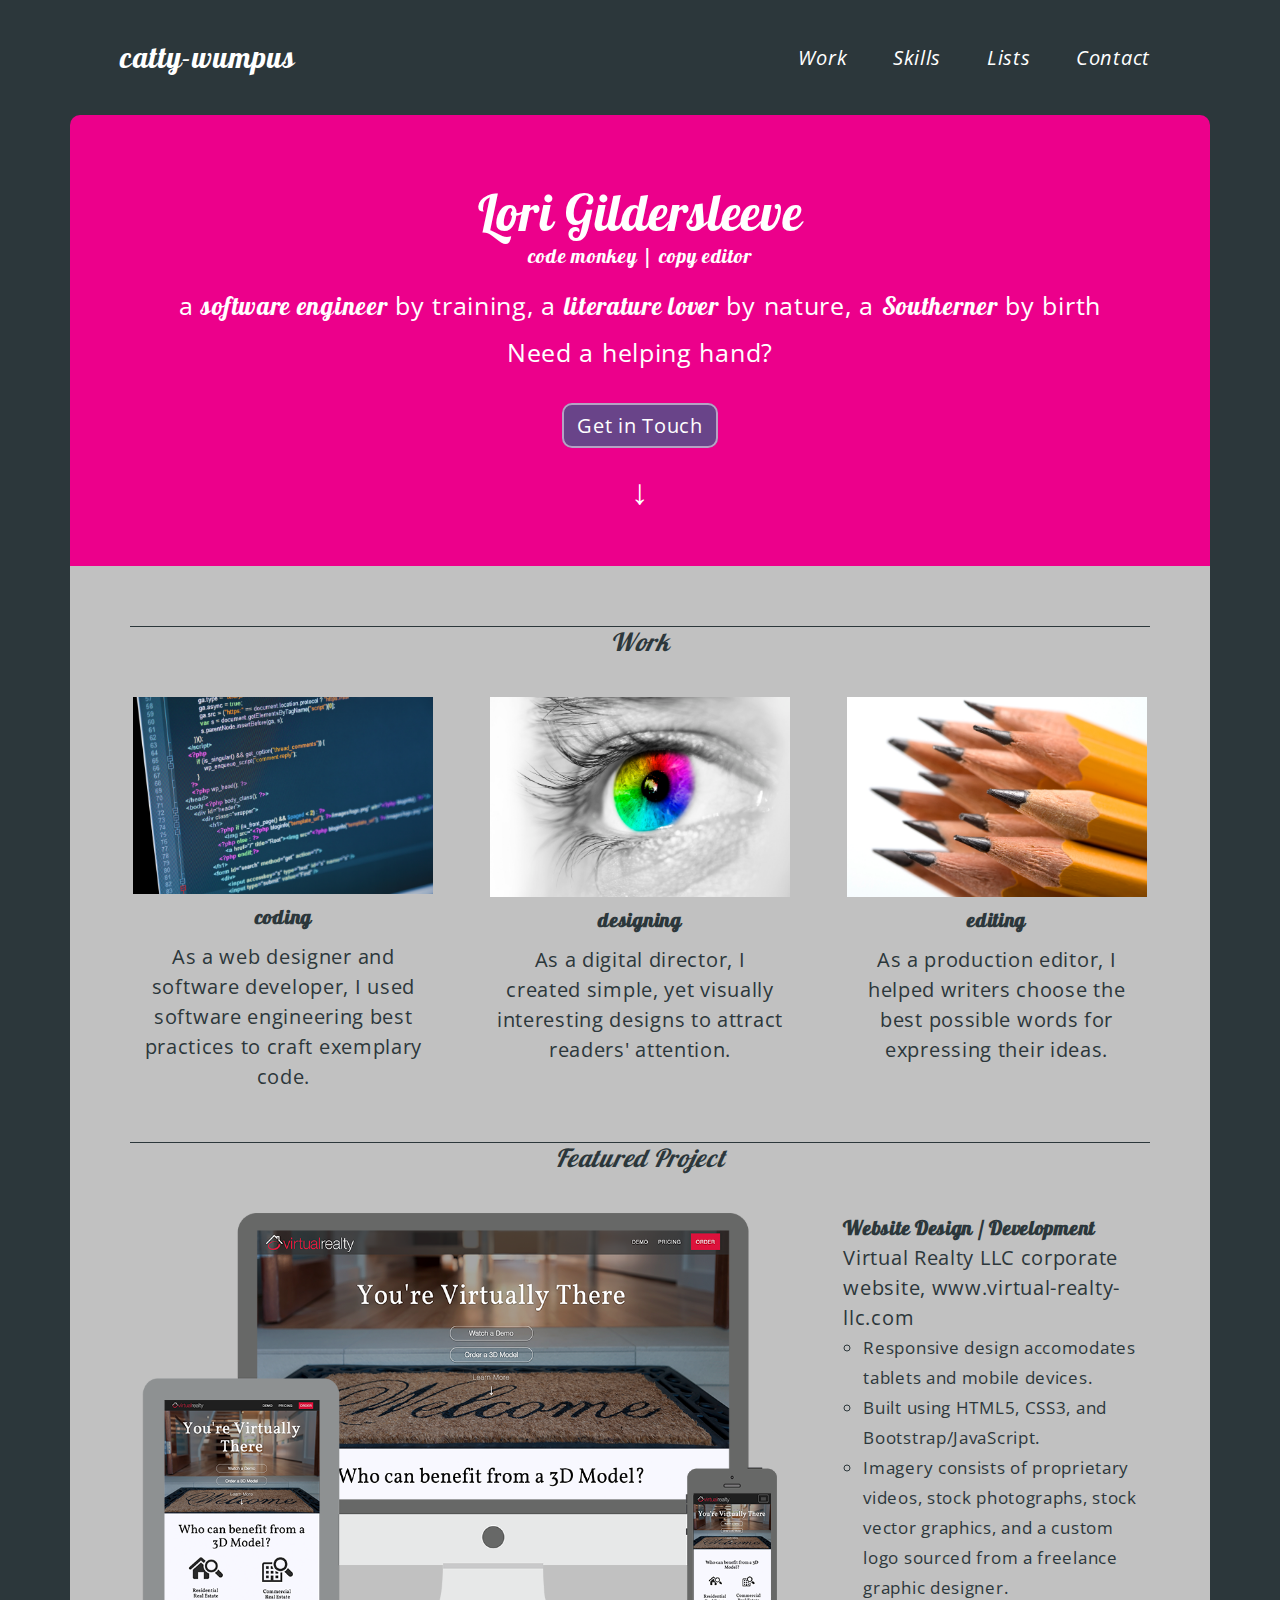
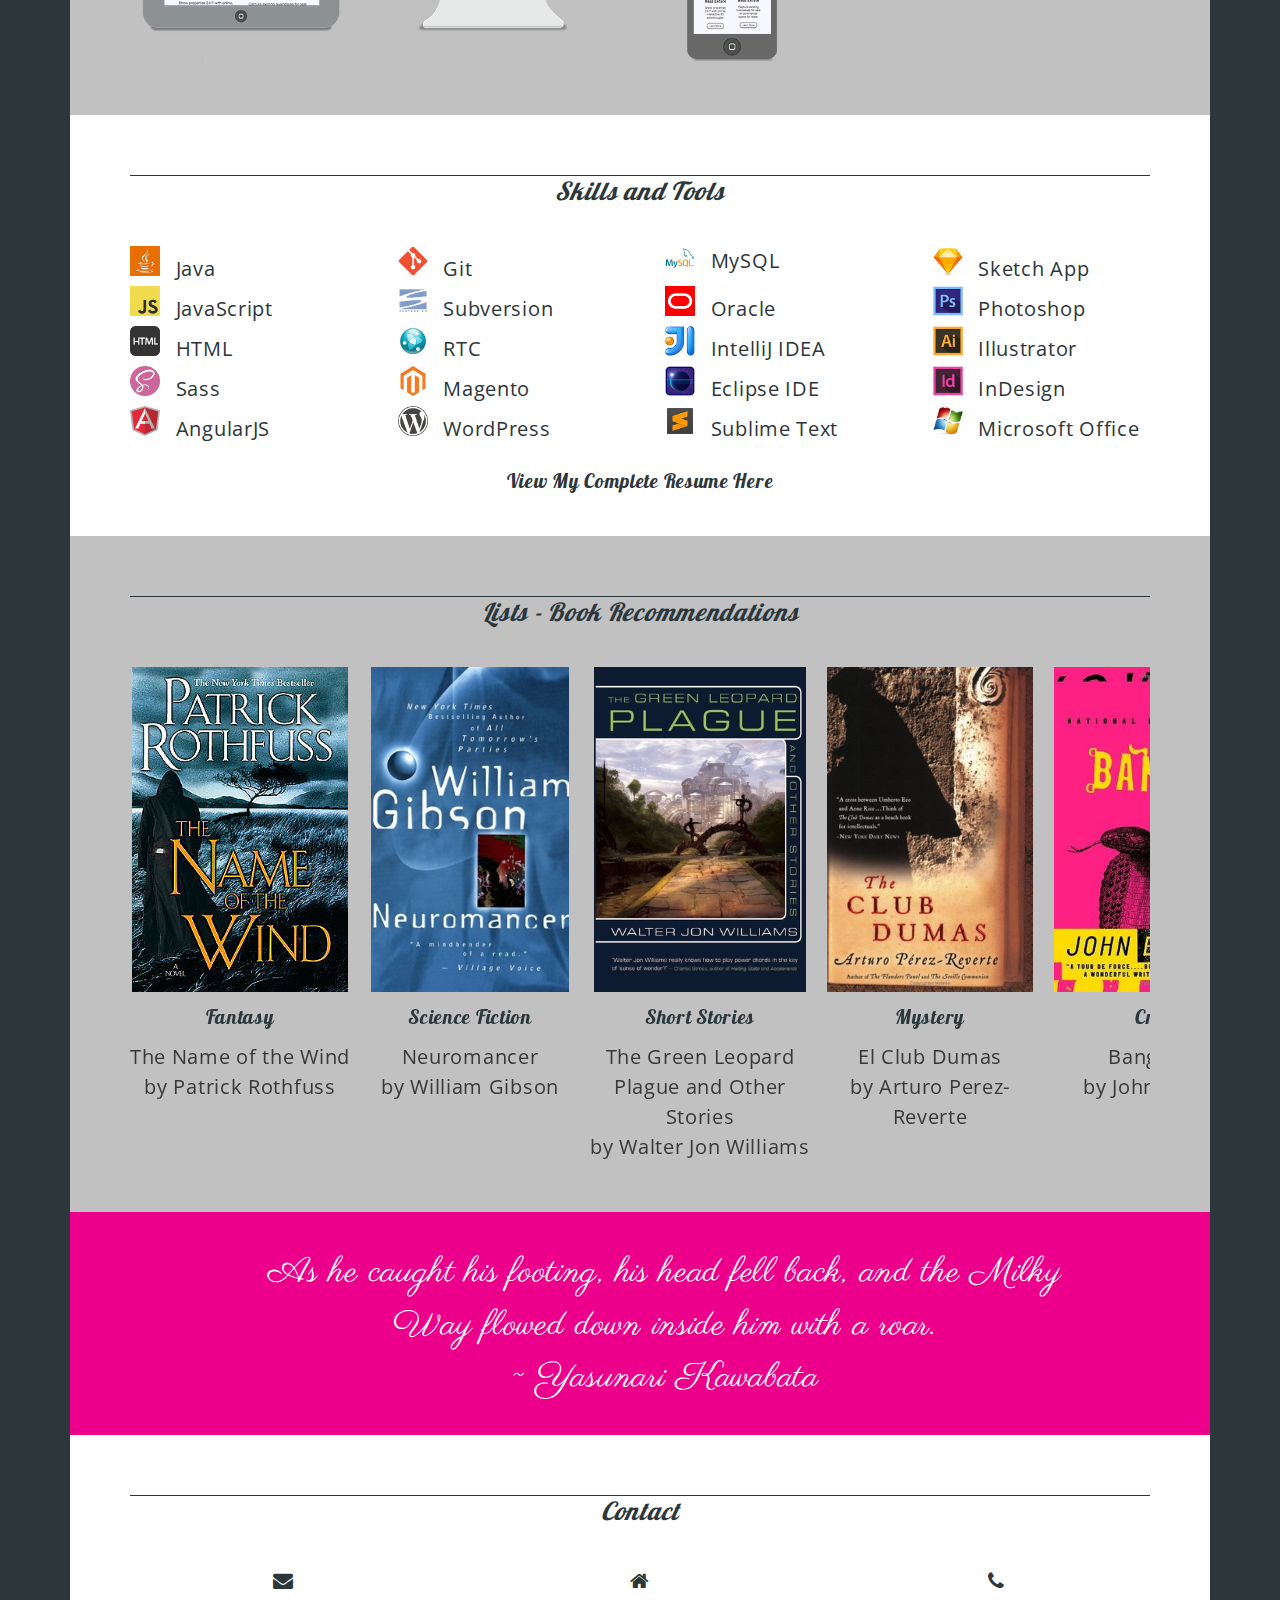
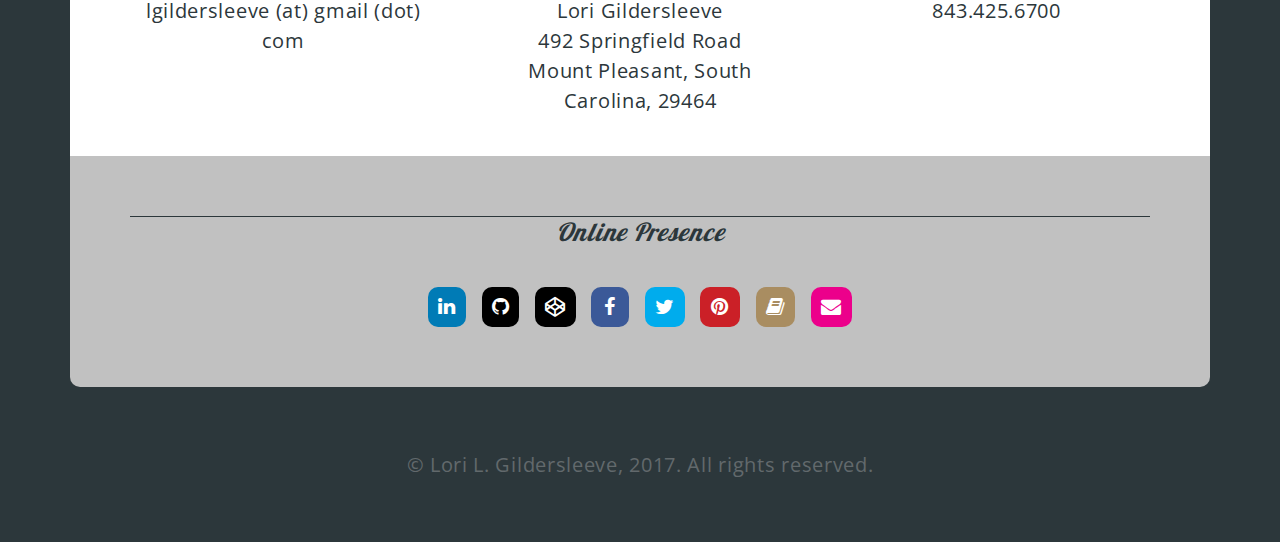
==== commit c9201c04: "Updates for codepen addition and tweaks for mobile styles." ====
--- a/index.html
+++ b/index.html
@@ -294,6 +294,7 @@
                         <ul class="social">
                             <li><a href="http://www.linkedin.com/in/lgildersleeve/" target="_blank" class="fa fa-linkedin"></a></li>
                             <li><a href="https://github.com/lgilders" target="_blank" class="fa fa-github"></a></li>
+                            <li><a href="https://codepen.io/lgilders/" target="_blank" class="fa fa-codepen"></a></li>
                             <li><a href="https://www.facebook.com/lgildersleeve" target="_blank" class="fa fa-facebook"></a></li>
                             <li><a href="https://twitter.com/catty_wumpus" target="_blank" class="fa fa-twitter"></a></li>
                             <li><a href="http://www.pinterest.com/llgildersleeve/" target="_blank" class="fa fa-pinterest"></a></li>
